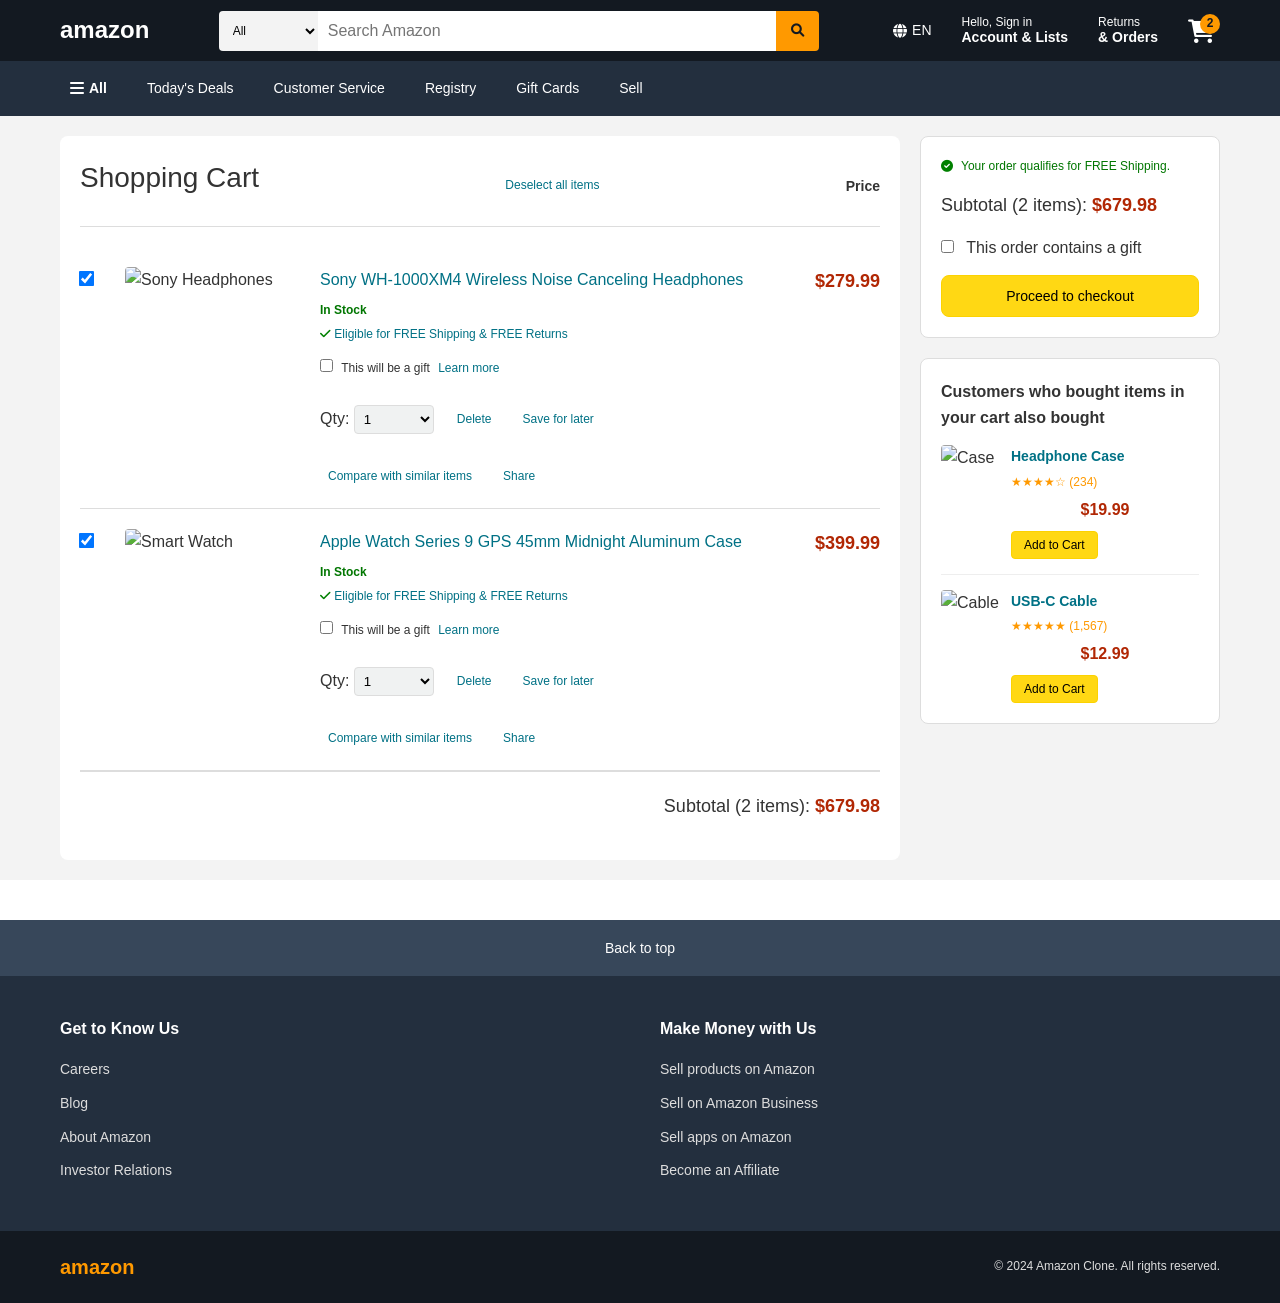
==== cart.html @ a5e80f7c "Amazon clone first commit" ====
<!DOCTYPE html>
<html lang="en">
<head>
    <meta charset="UTF-8">
    <meta name="viewport" content="width=device-width, initial-scale=1.0">
    <title>Shopping Cart - Amazon Clone</title>
    <link rel="stylesheet" href="css/main.css">
    <link rel="stylesheet" href="css/header.css">
    <link rel="stylesheet" href="css/footer.css">
    <link rel="stylesheet" href="css/responsive.css">
    <link rel="stylesheet" href="https://cdnjs.cloudflare.com/ajax/libs/font-awesome/6.0.0/css/all.min.css">
</head>
<body>
    <!-- Header -->
    <header class="header">
        <div class="header-top">
            <div class="container">
                <div class="logo">
                    <a href="index.html">
                        <h2>amazon</h2>
                    </a>
                </div>
                
                <div class="search-bar">
                    <select class="search-category">
                        <option>All</option>
                        <option>Electronics</option>
                        <option>Fashion</option>
                        <option>Books</option>
                    </select>
                    <input type="text" placeholder="Search Amazon">
                    <button type="submit"><i class="fas fa-search"></i></button>
                </div>
                
                <div class="header-actions">
                    <div class="language">
                        <i class="fas fa-globe"></i>
                        <span>EN</span>
                    </div>
                    <div class="account">
                        <a href="login.html">
                            <span>Hello, Sign in</span>
                            <strong>Account & Lists</strong>
                        </a>
                    </div>
                    <div class="orders">
                        <span>Returns</span>
                        <strong>& Orders</strong>
                    </div>
                    <div class="cart">
                        <a href="cart.html">
                            <i class="fas fa-shopping-cart"></i>
                            <span class="cart-count">2</span>
                        </a>
                    </div>
                </div>
            </div>
        </div>
        
        <div class="header-nav">
            <div class="container">
                <div class="nav-left">
                    <div class="hamburger">
                        <i class="fas fa-bars"></i>
                        <span>All</span>
                    </div>
                    <nav class="main-nav">
                        <a href="products.html">Today's Deals</a>
                        <a href="products.html">Customer Service</a>
                        <a href="products.html">Registry</a>
                        <a href="products.html">Gift Cards</a>
                        <a href="products.html">Sell</a>
                    </nav>
                </div>
            </div>
        </div>
    </header>

    <!-- Cart Content -->
    <main class="cart-main">
        <div class="container">
            <div class="cart-layout">
                <!-- Shopping Cart -->
                <div class="cart-content">
                    <div class="cart-header">
                        <h1>Shopping Cart</h1>
                        <span class="deselect-all">Deselect all items</span>
                        <span class="price-label">Price</span>
                    </div>

                    <!-- Cart Items -->
                    <div class="cart-items">
                        <!-- Cart Item 1 -->
                        <div class="cart-item">
                            <div class="item-checkbox">
                                <input type="checkbox" id="item1" checked>
                            </div>
                            <div class="item-image">
                                <img src="https://via.placeholder.com/180x180/FF9900/FFFFFF?text=Headphones" alt="Sony Headphones">
                            </div>
                            <div class="item-details">
                                <h3><a href="product-detail.html">Sony WH-1000XM4 Wireless Noise Canceling Headphones</a></h3>
                                <p class="item-availability in-stock">In Stock</p>
                                <p class="item-shipping">
                                    <i class="fas fa-check" style="color: green;"></i>
                                    Eligible for FREE Shipping & FREE Returns
                                </p>
                                <div class="item-options">
                                    <span class="gift-option">
                                        <input type="checkbox" id="gift1">
                                        <label for="gift1">This will be a gift</label>
                                        <a href="#" class="learn-more">Learn more</a>
                                    </span>
                                </div>
                                <div class="item-actions">
                                    <div class="quantity-selector">
                                        <label for="qty1">Qty:</label>
                                        <select id="qty1" onchange="updateQuantity(this, 279.99)">
                                            <option value="1" selected>1</option>
                                            <option value="2">2</option>
                                            <option value="3">3</option>
                                            <option value="4">4</option>
                                            <option value="5">5</option>
                                        </select>
                                    </div>
                                    <button class="delete-btn" onclick="removeItem(this)">Delete</button>
                                    <button class="save-later-btn">Save for later</button>
                                    <button class="compare-btn">Compare with similar items</button>
                                    <button class="share-btn">Share</button>
                                </div>
                            </div>
                            <div class="item-price">
                                <span class="price-value">$279.99</span>
                            </div>
                        </div>

                        <!-- Cart Item 2 -->
                        <div class="cart-item">
                            <div class="item-checkbox">
                                <input type="checkbox" id="item2" checked>
                            </div>
                            <div class="item-image">
                                <img src="https://via.placeholder.com/180x180/FF9900/FFFFFF?text=Smart+Watch" alt="Smart Watch">
                            </div>
                            <div class="item-details">
                                <h3><a href="product-detail.html">Apple Watch Series 9 GPS 45mm Midnight Aluminum Case</a></h3>
                                <p class="item-availability in-stock">In Stock</p>
                                <p class="item-shipping">
                                    <i class="fas fa-check" style="color: green;"></i>
                                    Eligible for FREE Shipping & FREE Returns
                                </p>
                                <div class="item-options">
                                    <span class="gift-option">
                                        <input type="checkbox" id="gift2">
                                        <label for="gift2">This will be a gift</label>
                                        <a href="#" class="learn-more">Learn more</a>
                                    </span>
                                </div>
                                <div class="item-actions">
                                    <div class="quantity-selector">
                                        <label for="qty2">Qty:</label>
                                        <select id="qty2" onchange="updateQuantity(this, 399.99)">
                                            <option value="1" selected>1</option>
                                            <option value="2">2</option>
                                            <option value="3">3</option>
                                            <option value="4">4</option>
                                            <option value="5">5</option>
                                        </select>
                                    </div>
                                    <button class="delete-btn" onclick="removeItem(this)">Delete</button>
                                    <button class="save-later-btn">Save for later</button>
                                    <button class="compare-btn">Compare with similar items</button>
                                    <button class="share-btn">Share</button>
                                </div>
                            </div>
                            <div class="item-price">
                                <span class="price-value">$399.99</span>
                            </div>
                        </div>
                    </div>

                    <!-- Subtotal -->
                    <div class="cart-subtotal">
                        <span class="subtotal-text">Subtotal (2 items): </span>
                        <span class="subtotal-price">$679.98</span>
                    </div>
                </div>

                <!-- Order Summary -->
                <div class="order-summary">
                    <div class="summary-card">
                        <div class="summary-header">
                            <i class="fas fa-check-circle" style="color: green;"></i>
                            <span>Your order qualifies for FREE Shipping.</span>
                        </div>
                        
                        <div class="summary-total">
                            <span class="total-text">Subtotal (2 items): </span>
                            <span class="total-price">$679.98</span>
                        </div>

                        <div class="gift-option-summary">
                            <input type="checkbox" id="giftOrderSummary">
                            <label for="giftOrderSummary">This order contains a gift</label>
                        </div>

                        <button class="checkout-btn" onclick="proceedToCheckout()">
                            Proceed to checkout
                        </button>
                    </div>

                    <!-- Recommended Products -->
                    <div class="recommended-products">
                        <h3>Customers who bought items in your cart also bought</h3>
                        <div class="recommended-item">
                            <img src="https://via.placeholder.com/100x100/FF9900/FFFFFF?text=Case" alt="Case">
                            <div class="recommended-info">
                                <h4>Headphone Case</h4>
                                <div class="rating">★★★★☆ (234)</div>
                                <div class="price">$19.99</div>
                                <button class="add-to-cart-btn">Add to Cart</button>
                            </div>
                        </div>
                        
                        <div class="recommended-item">
                            <img src="https://via.placeholder.com/100x100/FF9900/FFFFFF?text=Cable" alt="Cable">
                            <div class="recommended-info">
                                <h4>USB-C Cable</h4>
                                <div class="rating">★★★★★ (1,567)</div>
                                <div class="price">$12.99</div>
                                <button class="add-to-cart-btn">Add to Cart</button>
                            </div>
                        </div>
                    </div>
                </div>
            </div>
        </div>
    </main>

    <!-- Footer -->
    <footer class="footer">
        <div class="back-to-top">
            <a href="#top">Back to top</a>
        </div>
        
        <div class="footer-content">
            <div class="container">
                <div class="footer-links">
                    <div class="footer-column">
                        <h4>Get to Know Us</h4>
                        <ul>
                            <li><a href="#">Careers</a></li>
                            <li><a href="#">Blog</a></li>
                            <li><a href="#">About Amazon</a></li>
                            <li><a href="#">Investor Relations</a></li>
                        </ul>
                    </div>
                    
                    <div class="footer-column">
                        <h4>Make Money with Us</h4>
                        <ul>
                            <li><a href="#">Sell products on Amazon</a></li>
                            <li><a href="#">Sell on Amazon Business</a></li>
                            <li><a href="#">Sell apps on Amazon</a></li>
                            <li><a href="#">Become an Affiliate</a></li>
                        </ul>
                    </div>
                </div>
            </div>
        </div>
        
        <div class="footer-bottom">
            <div class="container">
                <div class="footer-logo">
                    <a href="index.html">amazon</a>
                </div>
                <div class="footer-legal">
                    <p>&copy; 2024 Amazon Clone. All rights reserved.</p>
                </div>
            </div>
        </div>
    </footer>

    <script src="js/main.js"></script>
</body>
</html>
---- css/main.css ----
/* Reset and Base Styles */
* {
    margin: 0;
    padding: 0;
    box-sizing: border-box;
}

body {
    font-family: 'Amazon Ember', Arial, sans-serif;
    line-height: 1.6;
    color: #333;
}

.container {
    max-width: 1200px;
    margin: 0 auto;
    padding: 0 20px;
}

/* Typography */
h1, h2, h3, h4, h5, h6 {
    margin-bottom: 1rem;
}

a {
    text-decoration: none;
    color: #007185;
}

a:hover {
    text-decoration: underline;
    color: #C7511F;
}

/* Buttons */
.btn {
    padding: 8px 16px;
    border: none;
    border-radius: 3px;
    cursor: pointer;
    font-size: 14px;
    transition: background-color 0.3s;
}

.btn-primary {
    background-color: #FF9900;
    color: white;
}

.btn-primary:hover {
    background-color: #E47911;
}

.btn-secondary {
    background-color: #ffd814;
    color: #0F1111;
    border: 1px solid #FCD200;
}

.btn-secondary:hover {
    background-color: #F7CA00;
}

/* Hero Banner */
.hero-banner {
    position: relative;
    height: 400px;
    overflow: hidden;
    background: linear-gradient(135deg, #667eea 0%, #764ba2 100%);
}

.banner-content {
    width: 100%;
    height: 100%;
}

.banner-slide {
    width: 100%;
    height: 100%;
    display: none;
}

.banner-slide.active {
    display: block;
    object-fit:cover;
   
  

}

.banner-slide img {
    width: 100%;
    height: 100%;
}

.banner-overlay {
    position: absolute;
    bottom: 0;
    left: 0;
    right: 0;
    background: linear-gradient(transparent, rgba(0,0,0,0.8));
    padding: 40px 0 20px;
    color: white;
}

.banner-overlay h2 {
    font-size: 18px;
    margin-bottom: 10px;
}

.cta-button {
    background-color: #007185;
    color: white;
    padding: 8px 16px;
    border: none;
    border-radius: 3px;
    cursor: pointer;
    font-size: 14px;
}

.cta-button:hover {
    background-color: #005A6B;
}

/* Product Categories */
.product-categories {
    padding: 40px 0;
    background-color: #f3f3f3;
}

.category-grid {
    display: grid;
    grid-template-columns: repeat(auto-fit, minmax(280px, 1fr));
    gap: 20px;
    margin-top: 20px;
}

.category-card {
    background: white;
    padding: 20px;
    border-radius: 8px;
    box-shadow: 0 2px 8px rgba(0,0,0,0.1);
    transition: transform 0.3s;
}

.category-card:hover {
    transform: translateY(-5px);
}

.category-card h3 {
    font-size: 21px;
    font-weight: bold;
    margin-bottom: 15px;
}

.category-products {
    display: grid;
    grid-template-columns: 1fr 1fr;
    gap: 10px;
    margin-bottom: 15px;
}

.category-products img {
    width: 100%;
    height: 120px;
    object-fit: cover;
    border-radius: 4px;
}

.category-card a {
    color: #007185;
    font-weight: bold;
}

/* Featured Products */
.featured-products {
    padding: 40px 0;
    background: white;
}

.featured-products h2 {
    font-size: 24px;
    margin-bottom: 20px;
}

.product-grid {
    display: grid;
    grid-template-columns: repeat(auto-fill, minmax(250px, 1fr));
    gap: 20px;
}

.product-card {
    background: white;
    border: 1px solid #ddd;
    border-radius: 8px;
    padding: 15px;
    text-align: center;
    transition: transform 0.3s, box-shadow 0.3s;
    cursor: pointer;
}

.product-card:hover {
    transform: translateY(-5px);
    box-shadow: 0 4px 12px rgba(0,0,0,0.15);
}

.product-card img {
    width: 100%;
    height: 200px;
    object-fit: contain;
    border-radius: 4px;
    margin-bottom: 10px;
}

.product-card h3 {
    font-size: 16px;
    font-weight: normal;
    margin-bottom: 8px;
    color: #007185;
}

.rating {
    margin-bottom: 8px;
}

.stars {
    color: #FF9900;
    font-size: 14px;
}

.rating span:last-child {
    color: #007185;
    font-size: 12px;
    margin-left: 5px;
}

.price {
    display: flex;
    align-items: center;
    justify-content: center;
    gap: 10px;
}

.current-price {
    font-size: 18px;
    font-weight: bold;
    color: #B12704;
}

.original-price {
    font-size: 14px;
    text-decoration: line-through;
    color: #999;
}

/* Breadcrumb */
.breadcrumb {
    background-color: #f3f3f3;
    padding: 10px 0;
    font-size: 12px;
}

.breadcrumb a {
    color: #007185;
    margin-right: 5px;
}

.breadcrumb span {
    margin-right: 5px;
    color: #565959;
}

/* Products Page */
.products-main {
    background: white;
    padding: 20px 0;
}

.products-layout {
    display: grid;
    grid-template-columns: 250px 1fr;
    gap: 20px;
}

.filters-sidebar {
    background: #f8f8f8;
    padding: 20px;
    border-radius: 8px;
    height: fit-content;
}

.filter-section {
    margin-bottom: 30px;
}

.filter-section h3 {
    font-size: 16px;
    font-weight: bold;
    margin-bottom: 10px;
    color: #0F1111;
}

.filter-list {
    list-style: none;
}

.filter-list li {
    margin-bottom: 8px;
}

.filter-list input[type="checkbox"] {
    margin-right: 8px;
}

.filter-list label {
    font-size: 14px;
    color: #007185;
    cursor: pointer;
}

.products-content {
    background: white;
}

.products-header {
    display: flex;
    justify-content: space-between;
    align-items: center;
    margin-bottom: 20px;
    padding-bottom: 10px;
    border-bottom: 1px solid #ddd;
}

.results-info h2 {
    font-size: 16px;
    margin-bottom: 5px;
}

.results-info p {
    font-size: 14px;
    color: #565959;
}

.sort-options select {
    padding: 5px 10px;
    border: 1px solid #ddd;
    border-radius: 3px;
    background: white;
}

.products-grid {
    display: grid;
    gap: 20px;
}

.product-item {
    display: flex;
    padding: 15px;
    border: 1px solid #ddd;
    border-radius: 8px;
    cursor: pointer;
    transition: box-shadow 0.3s;
}

.product-item:hover {
    box-shadow: 0 2px 8px rgba(0,0,0,0.1);
}

.product-item img {
    width: 180px;
    height: 180px;
    object-fit: cover;
    border-radius: 4px;
    margin-right: 15px;
}

.product-info {
    flex: 1;
}

.product-info h3 {
    font-size: 16px;
    font-weight: normal;
    color: #007185;
    margin-bottom: 8px;
}

.product-info .rating {
    margin-bottom: 8px;
}

.product-info .price {
    justify-content: flex-start;
    margin-bottom: 8px;
}

.shipping {
    font-size: 12px;
    color: #007185;
}

.shipping i {
    margin-right: 5px;
}

/* Product Detail Page */
.product-detail {
    padding: 20px 0;
    background: white;
}

.product-layout {
    display: grid;
    grid-template-columns: 1fr 1fr 350px;
    gap: 30px;
}

.product-images {
    display: flex;
    flex-direction: column;
}

.main-image {
    margin-bottom: 15px;
}

.main-image img {
    width: 100%;
    max-width: 500px;
    height: auto;
    border-radius: 8px;
    border: 1px solid #ddd;
}

.thumbnail-images {
    display: flex;
    gap: 10px;
    flex-wrap: wrap;
}

.thumbnail-images img {
    width: 60px;
    height: 60px;
    object-fit: cover;
    border-radius: 4px;
    border: 2px solid #ddd;
    cursor: pointer;
    transition: border-color 0.3s;
}

.thumbnail-images img:hover {
    border-color: #FF9900;
}

.product-info h1 {
    font-size: 24px;
    font-weight: normal;
    color: #0F1111;
    line-height: 1.3;
    margin-bottom: 10px;
}

.product-rating {
    display: flex;
    align-items: center;
    gap: 10px;
    margin-bottom: 10px;
}

.rating-count {
    color: #007185;
    font-size: 14px;
}

.answered-questions {
    color: #007185;
    font-size: 14px;
}

.price-section {
    margin: 20px 0;
}

.price {
    display: flex;
    align-items: baseline;
    gap: 2px;
    margin-bottom: 10px;
}

.currency {
    font-size: 16px;
    color: #B12704;
}

.current-price {
    font-size: 28px;
    font-weight: normal;
    color: #B12704;
}

.cents {
    font-size: 16px;
    color: #B12704;
}

.original-price {
    font-size: 14px;
    color: #565959;
    text-decoration: line-through;
    margin-left: 10px;
}

.discount {
    color: #CC0C39;
    font-weight: bold;
    margin-left: 10px;
}

.product-options {
    margin: 20px 0;
}

.option-group {
    margin-bottom: 15px;
}

.option-group label {
    font-weight: bold;
    margin-bottom: 5px;
    display: block;
}

.color-options, .size-options {
    display: flex;
    gap: 10px;
    flex-wrap: wrap;
}

.option-btn {
    padding: 8px 12px;
    border: 2px solid #ddd;
    background: white;
    border-radius: 4px;
    cursor: pointer;
    transition: border-color 0.3s;
}

.option-btn:hover, .option-btn.selected {
    border-color: #FF9900;
}

.buy-box {
    background: white;
    border: 1px solid #ddd;
    border-radius: 8px;
    padding: 20px;
    height: fit-content;
}

.buy-box .price {
    font-size: 18px;
    color: #B12704;
    font-weight: bold;
    margin-bottom: 10px;
}

.delivery-info {
    margin: 15px 0;
    font-size: 14px;
}

.delivery-info strong {
    color: #007185;
}

.quantity-selector {
    margin: 15px 0;
}

.quantity-selector select {
    padding: 8px;
    border: 1px solid #ddd;
    border-radius: 4px;
    background: #f0f2f2;
    width: 80px;
}

.buy-buttons {
    display: flex;
    flex-direction: column;
    gap: 10px;
    margin: 20px 0;
}

.add-to-cart, .buy-now {
    padding: 12px;
    border: none;
    border-radius: 20px;
    font-size: 14px;
    cursor: pointer;
    transition: background-color 0.3s;
}

.add-to-cart {
    background: #FFD814;
    color: #0F1111;
}

.add-to-cart:hover {
    background: #F7CA00;
}

.buy-now {
    background: #FF9900;
    color: white;
}

.buy-now:hover {
    background: #E47911;
}

.security-info {
    font-size: 12px;
    color: #565959;
    margin-top: 15px;
}

.security-info i {
    color: #007185;
    margin-right: 5px;
}

/* Shopping Cart Page */
.cart-main {
    background: #f3f3f3;
    min-height: 80vh;
    padding: 20px 0;
}

.cart-layout {
    display: grid;
    grid-template-columns: 1fr 300px;
    gap: 20px;
}

.cart-content {
    background: white;
    border-radius: 8px;
    padding: 20px;
}

.cart-header {
    display: flex;
    justify-content: space-between;
    align-items: center;
    padding-bottom: 10px;
    border-bottom: 1px solid #ddd;
    margin-bottom: 20px;
}

.cart-header h1 {
    font-size: 28px;
    font-weight: normal;
}

.deselect-all {
    color: #007185;
    font-size: 12px;
    cursor: pointer;
}

.price-label {
    font-weight: bold;
    font-size: 14px;
}

.cart-item {
    display: grid;
    grid-template-columns: 30px 180px 1fr 100px;
    gap: 15px;
    padding: 20px 0;
    border-bottom: 1px solid #ddd;
}

.item-checkbox input {
    transform: scale(1.2);
}

.item-image img {
    width: 100%;
    height: auto;
    border-radius: 4px;
}

.item-details h3 {
    font-size: 16px;
    font-weight: normal;
    margin-bottom: 8px;
}

.item-details h3 a {
    color: #007185;
}

.item-availability.in-stock {
    color: #007600;
    font-size: 12px;
    font-weight: bold;
}

.item-availability.out-of-stock {
    color: #B12704;
    font-size: 12px;
    font-weight: bold;
}

.item-shipping {
    font-size: 12px;
    color: #007185;
    margin: 5px 0;
}

.item-options {
    margin: 10px 0;
}

.gift-option {
    font-size: 12px;
}

.gift-option input {
    margin-right: 5px;
}

.learn-more {
    color: #007185;
    margin-left: 5px;
}

.item-actions {
    display: flex;
    gap: 15px;
    align-items: center;
    margin-top: 10px;
    flex-wrap: wrap;
}

.quantity-selector select {
    padding: 5px;
    border: 1px solid #ddd;
    border-radius: 4px;
    background: #f0f2f2;
}

.delete-btn, .save-later-btn, .compare-btn, .share-btn {
    background: none;
    border: none;
    color: #007185;
    font-size: 12px;
    cursor: pointer;
    padding: 5px 8px;
    border-radius: 3px;
}

.delete-btn:hover, .save-later-btn:hover, .compare-btn:hover, .share-btn:hover {
    background: #f0f2f2;
}

.item-price {
    display: flex;
    align-items: flex-start;
    justify-content: flex-end;
}

.price-value {
    font-size: 18px;
    font-weight: bold;
    color: #B12704;
}

.cart-subtotal {
    text-align: right;
    padding: 20px 0;
    border-top: 1px solid #ddd;
    font-size: 18px;
}

.subtotal-price {
    font-weight: bold;
    color: #B12704;
}

.order-summary {
    display: flex;
    flex-direction: column;
    gap: 20px;
}

.summary-card {
    background: white;
    border: 1px solid #ddd;
    border-radius: 8px;
    padding: 20px;
}

.summary-header {
    display: flex;
    align-items: center;
    gap: 8px;
    margin-bottom: 15px;
    font-size: 12px;
    color: #007600;
}

.summary-total {
    font-size: 18px;
    margin-bottom: 15px;
}

.total-price {
    font-weight: bold;
    color: #B12704;
}

.gift-option-summary {
    margin-bottom: 15px;
}

.gift-option-summary input {
    margin-right: 8px;
}

.checkout-btn {
    background: #FFD814;
    border: 1px solid #FCD200;
    border-radius: 8px;
    padding: 12px;
    font-size: 14px;
    cursor: pointer;
    width: 100%;
}

.checkout-btn:hover {
    background: #F7CA00;
}

.recommended-products {
    background: white;
    border: 1px solid #ddd;
    border-radius: 8px;
    padding: 20px;
}

.recommended-products h3 {
    font-size: 16px;
    margin-bottom: 15px;
}

.recommended-item {
    display: flex;
    gap: 10px;
    margin-bottom: 15px;
    padding-bottom: 15px;
    border-bottom: 1px solid #eee;
}

.recommended-item:last-child {
    border-bottom: none;
    margin-bottom: 0;
    padding-bottom: 0;
}

.recommended-item img {
    width: 60px;
    height: 60px;
    object-fit: cover;
    border-radius: 4px;
}

.recommended-info {
    flex: 1;
}

.recommended-info h4 {
    font-size: 14px;
    margin-bottom: 5px;
    color: #007185;
}

.recommended-info .rating {
    font-size: 12px;
    color: #FF9900;
    margin-bottom: 5px;
}

.recommended-info .price {
    font-weight: bold;
    color: #B12704;
    margin-bottom: 8px;
}

.add-to-cart-btn {
    background: #FFD814;
    border: 1px solid #FCD200;
    border-radius: 4px;
    padding: 6px 12px;
    font-size: 12px;
    cursor: pointer;
}

.add-to-cart-btn:hover {
    background: #F7CA00;
}

/* Login Page Styles */
.login-page {
    background: #f3f3f3;
}

.login-header {
    background: white;
    padding: 20px 0;
    border-bottom: 1px solid #ddd;
    text-align: center;
}

.login-logo h2 {
    color: #FF9900;
    font-size: 32px;
    margin: 0;
}

.login-main {
    padding: 40px 0;
    display: flex;
    justify-content: center;
    min-height: 60vh;
}

.login-container {
    width: 100%;
    max-width: 350px;
}

.login-box {
    background: white;
    border: 1px solid #ddd;
    border-radius: 4px;
    padding: 20px;
    margin-bottom: 20px;
}

.login-box h1 {
    font-size: 28px;
    font-weight: normal;
    margin-bottom: 20px;
}

.form-group {
    margin-bottom: 15px;
}

.form-group label {
    display: block;
    font-weight: bold;
    margin-bottom: 5px;
    font-size: 13px;
}

.form-group input {
    width: 100%;
    padding: 8px 7px;
    border: 1px solid #a6a6a6;
    border-radius: 3px;
    font-size: 13px;
    line-height: 19px;
}

.form-group input:focus {
    border-color: #e77600;
    box-shadow: 0 0 3px 2px rgb(228 121 17 / 50%);
    outline: none;
}

.continue-btn, .signin-btn {
    width: 100%;
    padding: 8px;
    border: 1px solid;
    border-radius: 3px;
    cursor: pointer;
    font-size: 13px;
    margin-bottom: 15px;
}

.continue-btn {
    background: linear-gradient(to bottom, #f7dfa5, #f0c14b);
    border-color: #a88734 #9c7e31 #846a29;
    color: #111;
}

.continue-btn:hover {
    background: linear-gradient(to bottom, #f5d78e, #eeb933);
}

.signin-btn {
    background: linear-gradient(to bottom, #f7dfa5, #f0c14b);
    border-color: #a88734 #9c7e31 #846a29;
    color: #111;
}

.signin-btn:hover {
    background: linear-gradient(to bottom, #f5d78e, #eeb933);
}

.divider {
    text-align: center;
    position: relative;
    margin: 20px 0;
}

.divider::before {
    content: '';
    position: absolute;
    top: 50%;
    left: 0;
    right: 0;
    height: 1px;
    background: #e7e7e7;
}

.divider span {
    background: white;
    padding: 0 10px;
    color: #767676;
    font-size: 12px;
}

.password-help {
    margin-top: 5px;
}

.forgot-password {
    font-size: 12px;
    color: #007185;
}

.keep-signed-in {
    display: flex;
    align-items: center;
    margin-top: 15px;
}

.keep-signed-in input {
    width: auto;
    margin-right: 8px;
}

.keep-signed-in label {
    font-size: 13px;
    font-weight: normal;
}

.details-link {
    color: #007185;
    font-size: 13px;
    margin-left: 10px;
}

.login-footer {
    font-size: 11px;
    color: #767676;
    line-height: 1.4;
}

.login-footer a {
    color: #007185;
}

.help-section {
    margin-top: 15px;
}

.help-section details {
    font-size: 13px;
}

.help-section summary {
    color: #007185;
    cursor: pointer;
    margin-bottom: 10px;
}

.help-content {
    display: flex;
    flex-direction: column;
    gap: 5px;
}

.help-content a {
    color: #007185;
    font-size: 12px;
}

.create-account-section {
    text-align: center;
}

.divider-line {
    position: relative;
    margin: 20px 0;
}

.divider-line::before {
    content: '';
    position: absolute;
    top: 50%;
    left: 0;
    right: 0;
    height: 1px;
    background: #e7e7e7;
}

.divider-line span {
    background: #f3f3f3;
    padding: 0 10px;
    color: #767676;
    font-size: 12px;
}

.create-account-btn {
    width: 100%;
    padding: 8px;
    background: linear-gradient(to bottom, #f7f8fa, #e7e9ec);
    border: 1px solid #adb1b8 #a2a6ac #8d9096;
    border-radius: 3px;
    color: #111;
    font-size: 13px;
    cursor: pointer;
}

.create-account-btn:hover {
    background: linear-gradient(to bottom, #eaebee, #d9dbdf);
}

.sign-in-link {
    margin-top: 15px;
}

.sign-in-link a {
    color: #007185;
    font-size: 13px;
}

.password-info {
    font-size: 12px;
    color: #767676;
    display: flex;
    align-items: center;
    gap: 5px;
    margin-top: 5px;
}

.password-info i {
    color: #007185;
}

.register-footer {
    font-size: 11px;
    color: #767676;
    line-height: 1.4;
    margin-top: 15px;
}

.register-footer a {
    color: #007185;
}

.login-footer-section {
    background: white;
    padding: 30px 0;
    border-top: 1px solid #e7e7e7;
    text-align: center;
}

.login-footer-section .footer-links {
    display: flex;
    justify-content: center;
    gap: 20px;
    margin-bottom: 10px;
}

.login-footer-section .footer-links a {
    color: #007185;
    font-size: 11px;
}

.login-footer-section .footer-text {
    font-size: 11px;
    color: #767676;
}
---- css/header.css ----
.header {
    background: #131921;
    color: white;
}

.header-top {
    background: #131921;
    padding: 10px 0;
}

.header-top .container {
    display: flex;
    align-items: center;
    justify-content: space-between;
    gap: 20px;
}

.logo h2 {
    color: white;
    font-size: 24px;
    margin: 0;
    font-weight: bold;
}

.logo a {
    color: white;
    text-decoration: none;
}

.search-bar {
    flex: 1;
    max-width: 600px;
    display: flex;
    height: 40px;
}

.search-category {
    padding: 0 10px;
    border: none;
    background: #f3f3f3;
    border-radius: 4px 0 0 4px;
    font-size: 12px;
    min-width: 50px;
}

.search-bar input {
    flex: 1;
    border: none;
    padding: 0 10px;
    font-size: 16px;
    outline: none;
}

.search-bar button {
    background: #FF9900;
    border: none;
    padding: 0 15px;
    border-radius: 0 4px 4px 0;
    cursor: pointer;
    color: #131921;
}

.search-bar button:hover {
    background: #E47911;
}

.header-actions {
    display: flex;
    align-items: center;
    gap: 20px;
}

.language {
    display: flex;
    align-items: center;
    gap: 5px;
    font-size: 14px;
    cursor: pointer;
    padding: 5px;
    border-radius: 3px;
}

.language:hover {
    border: 1px solid white;
}

.account {
    cursor: pointer;
    padding: 5px;
    border-radius: 3px;
}

.account:hover {
    border: 1px solid white;
}

.account a {
    color: white;
    text-decoration: none;
    display: flex;
    flex-direction: column;
    line-height: 1.2;
}

.account span {
    font-size: 12px;
}

.account strong {
    font-size: 14px;
}

.orders {
    cursor: pointer;
    padding: 5px;
    border-radius: 3px;
    display: flex;
    flex-direction: column;
    line-height: 1.2;
}

.orders:hover {
    border: 1px solid white;
}

.orders span {
    font-size: 12px;
}

.orders strong {
    font-size: 14px;
}

.cart {
    position: relative;
    cursor: pointer;
    padding: 5px;
    border-radius: 3px;
}

.cart:hover {
    border: 1px solid white;
}

.cart a {
    color: white;
    text-decoration: none;
    display: flex;
    align-items: center;
    gap: 5px;
}

.cart i {
    font-size: 24px;
}

.cart-count {
    background: #FF9900;
    color: #131921;
    border-radius: 50%;
    width: 20px;
    height: 20px;
    display: flex;
    align-items: center;
    justify-content: center;
    font-size: 12px;
    font-weight: bold;
    position: absolute;
    top: 0;
    right: 0;
}

.header-nav {
    background: #232F3E;
    padding: 8px 0;
}

.header-nav .container {
    display: flex;
    align-items: center;
}

.nav-left {
    display: flex;
    align-items: center;
    gap: 20px;
}

.hamburger {
    display: flex;
    align-items: center;
    gap: 5px;
    padding: 8px 10px;
    cursor: pointer;
    border-radius: 3px;
}

.hamburger:hover {
    border: 1px solid white;
}

.hamburger span {
    font-size: 14px;
    font-weight: bold;
}

.main-nav {
    display: flex;
    gap: 20px;
}

.main-nav a {
    color: white;
    text-decoration: none;
    font-size: 14px;
    padding: 8px 10px;
    border-radius: 3px;
}

.main-nav a:hover {
    border: 1px solid white;
}
---- css/footer.css ----
.footer {
    background: #232F3E;
    color: white;
    margin-top: 40px;
}

.back-to-top {
    background: #37475A;
    text-align: center;
    padding: 15px 0;
    cursor: pointer;
    transition: background-color 0.3s;
}

.back-to-top:hover {
    background: #485769;
}

.back-to-top a {
    color: white;
    text-decoration: none;
    font-size: 14px;
}

.footer-content {
    background: #232F3E;
    padding: 40px 0;
}

.footer-links {
    display: grid;
    grid-template-columns: repeat(auto-fit, minmax(200px, 1fr));
    gap: 40px;
}

.footer-column h4 {
    font-size: 16px;
    font-weight: bold;
    margin-bottom: 15px;
    color: white;
}

.footer-column ul {
    list-style: none;
}

.footer-column li {
    margin-bottom: 8px;
}

.footer-column a {
    color: #DDD;
    text-decoration: none;
    font-size: 14px;
}

.footer-column a:hover {
    text-decoration: underline;
}

.footer-bottom {
    background: #131921;
    padding: 20px 0;
}

.footer-bottom .container {
    display: flex;
    justify-content: space-between;
    align-items: center;
}

.footer-logo a {
    color: #FF9900;
    font-size: 20px;
    font-weight: bold;
    text-decoration: none;
}

.footer-legal p {
    font-size: 12px;
    color: #DDD;
}
---- css/responsive.css ----
/* Tablet Styles */
@media (max-width: 1024px) {
    .container {
        padding: 0 15px;
    }
    
    .category-grid {
        grid-template-columns: repeat(2, 1fr);
    }
    
    .product-grid {
        grid-template-columns: repeat(3, 1fr);
    }
    
    .product-layout {
        grid-template-columns: 1fr 300px;
    }
    
    .products-layout {
        grid-template-columns: 200px 1fr;
    }
    
    .header-actions {
        gap: 15px;
    }
    
    .account span, .orders span {
        display: none;
    }
}

/* Mobile Styles */
@media (max-width: 768px) {
    .header-top .container {
        flex-wrap: wrap;
        gap: 10px;
    }
    
    .search-bar {
        order: 3;
        width: 100%;
        max-width: none;
    }
    
    .header-actions {
        gap: 10px;
    }
    
    .main-nav {
        display: none;
    }
    
    .hamburger span {
        display: none;
    }
    
    .category-grid {
        grid-template-columns: 1fr;
    }
    
    .product-grid {
        grid-template-columns: repeat(2, 1fr);
    }
    
    .product-layout {
        grid-template-columns: 1fr;
        gap: 20px;
    }
    
    .products-layout {
        grid-template-columns: 1fr;
    }
    
    .filters-sidebar {
        display: none;
    }
    
    .cart-layout {
        grid-template-columns: 1fr;
    }
    
    .cart-item {
        grid-template-columns: 30px 120px 1fr;
        gap: 10px;
    }
    
    .item-price {
        grid-column: 1 / -1;
        justify-content: flex-start;
        margin-top: 10px;
    }
    
    .product-item {
        flex-direction: column;
        text-align: center;
    }
    
    .product-item img {
        width: 100%;
        max-width: 200px;
        margin: 0 auto 15px;
    }
    
    .footer-links {
        grid-template-columns: repeat(2, 1fr);
        gap: 20px;
    }
    
    .footer-bottom .container {
        flex-direction: column;
        gap: 10px;
        text-align: center;
    }
}

/* Small Mobile Styles */
@media (max-width: 480px) {
    .product-grid {
        grid-template-columns: 1fr;
    }
    
    .category-products {
        grid-template-columns: 1fr;
    }
    
    .banner-overlay h2 {
        font-size: 16px;
    }
    
    .hero-banner {
        height: 250px;
    }
    
    .login-container {
        max-width: 300px;
        padding: 0 20px;
    }
    
    .footer-links {
        grid-template-columns: 1fr;
    }
    
    .header-actions .account strong,
    .header-actions .orders strong {
        font-size: 12px;
    }
    
    .cart-item {
        grid-template-columns: 100px 1fr;
        gap: 10px;
    }
    
    .item-checkbox {
        grid-column: 1 / -1;
        margin-bottom: 10px;
    }
}

/* Print Styles */
@media print {
    .header,
    .footer,
    .filters-sidebar,
    .order-summary {
        display: none;
    }
    
    .products-layout,
    .cart-layout {
        grid-template-columns: 1fr;
    }
    
    .product-item {
        break-inside: avoid;
    }
}
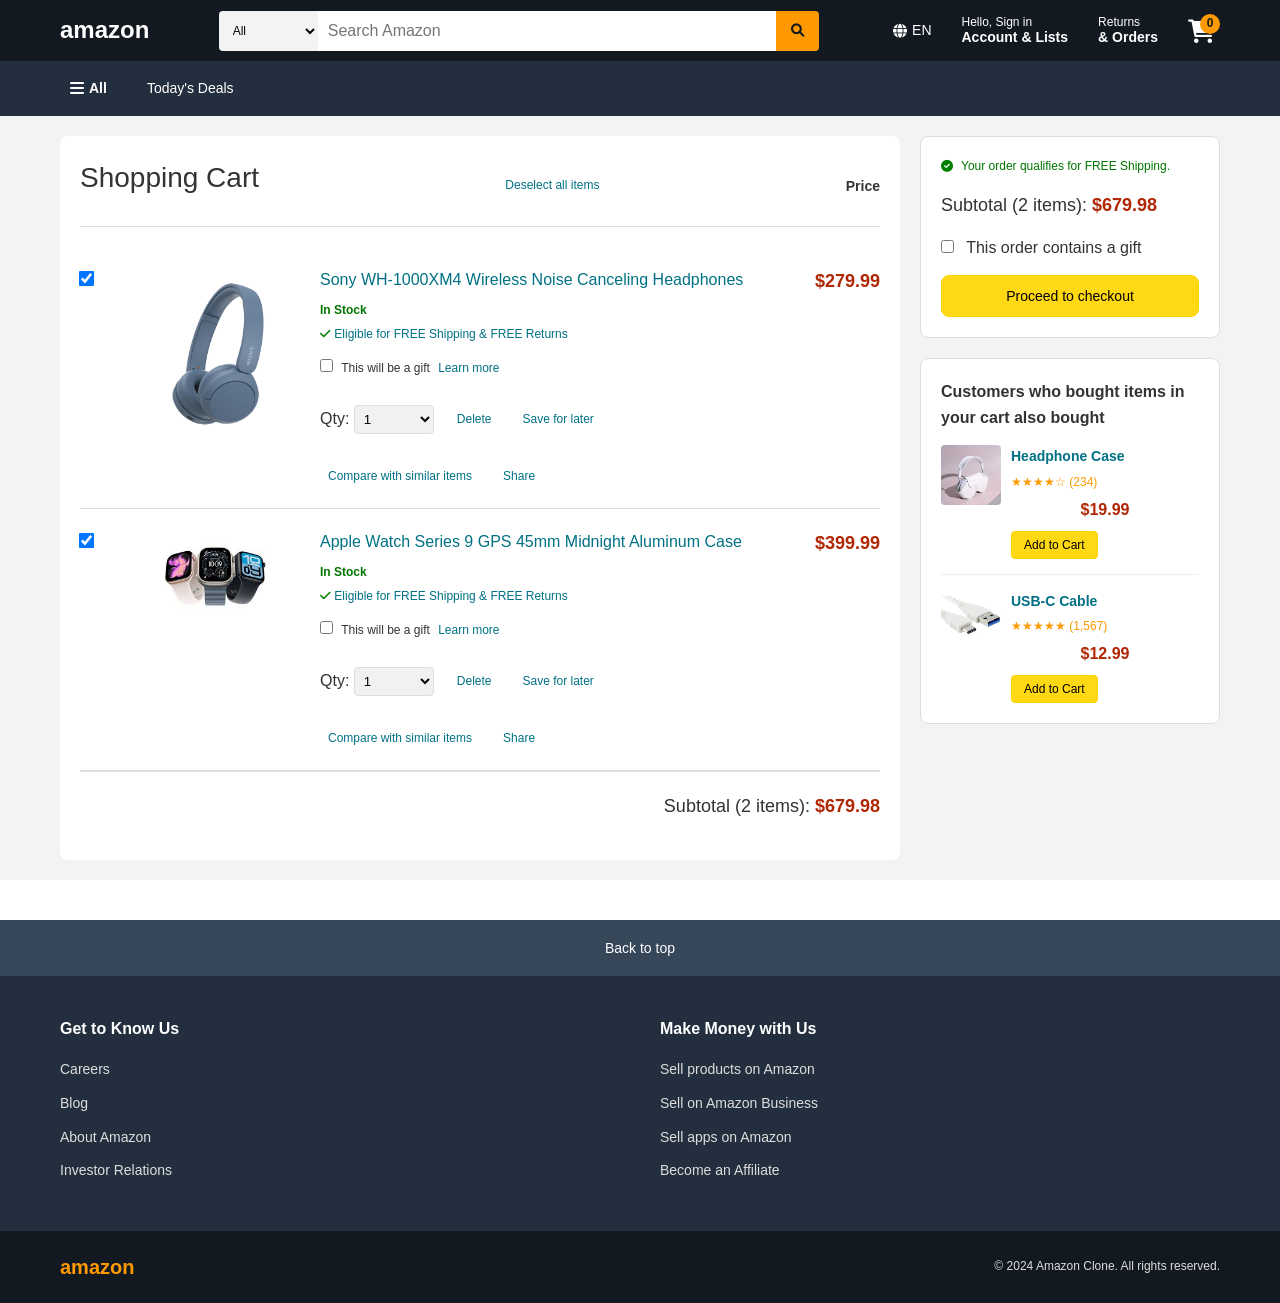
==== commit b49c386e: "banner size" ====
--- a/cart.html
+++ b/cart.html
@@ -66,10 +66,7 @@
                     </div>
                     <nav class="main-nav">
                         <a href="products.html">Today's Deals</a>
-                        <a href="products.html">Customer Service</a>
-                        <a href="products.html">Registry</a>
-                        <a href="products.html">Gift Cards</a>
-                        <a href="products.html">Sell</a>
+                        
                     </nav>
                 </div>
             </div>
@@ -96,7 +93,7 @@
                                 <input type="checkbox" id="item1" checked>
                             </div>
                             <div class="item-image">
-                                <img src="https://via.placeholder.com/180x180/FF9900/FFFFFF?text=Headphones" alt="Sony Headphones">
+                                <img src="./assets/sony headphone.jpg" alt="Sony Headphones">
                             </div>
                             <div class="item-details">
                                 <h3><a href="product-detail.html">Sony WH-1000XM4 Wireless Noise Canceling Headphones</a></h3>
@@ -140,7 +137,7 @@
                                 <input type="checkbox" id="item2" checked>
                             </div>
                             <div class="item-image">
-                                <img src="https://via.placeholder.com/180x180/FF9900/FFFFFF?text=Smart+Watch" alt="Smart Watch">
+                                <img src="./assets/apple smartwatch.jpg" alt="Smart Watch">
                             </div>
                             <div class="item-details">
                                 <h3><a href="product-detail.html">Apple Watch Series 9 GPS 45mm Midnight Aluminum Case</a></h3>
@@ -213,7 +210,7 @@
                     <div class="recommended-products">
                         <h3>Customers who bought items in your cart also bought</h3>
                         <div class="recommended-item">
-                            <img src="https://via.placeholder.com/100x100/FF9900/FFFFFF?text=Case" alt="Case">
+                            <img src="./assets/headphine case.jpg" alt="Case">
                             <div class="recommended-info">
                                 <h4>Headphone Case</h4>
                                 <div class="rating">★★★★☆ (234)</div>
@@ -223,7 +220,7 @@
                         </div>
                         
                         <div class="recommended-item">
-                            <img src="https://via.placeholder.com/100x100/FF9900/FFFFFF?text=Cable" alt="Cable">
+                            <img src="./assets/USB c cable.jpg" alt="Cable">
                             <div class="recommended-info">
                                 <h4>USB-C Cable</h4>
                                 <div class="rating">★★★★★ (1,567)</div>
--- a/css/main.css
+++ b/css/main.css
@@ -15,9 +15,23 @@
     max-width: 1200px;
     margin: 0 auto;
     padding: 0 20px;
-}
-
-/* Typography */
+    
+}
+.nav-logo {
+    height: 60px;         
+    display: flex;
+    align-items: center;   
+}
+
+.nav-logo img {
+    height: 40px;          
+    width: auto;           
+    object-fit: contain;   
+}
+
+
+
+
 h1, h2, h3, h4, h5, h6 {
     margin-bottom: 1rem;
 }
@@ -81,14 +95,16 @@
 }
 
 .banner-slide.active {
-    display: block;
+    display:grid;
     object-fit:cover;
+    width:100%;
+    height:400px;
    
   
 
 }
 
-.banner-slide img {
+.banner-slide.active img {
     width: 100%;
     height: 100%;
 }
